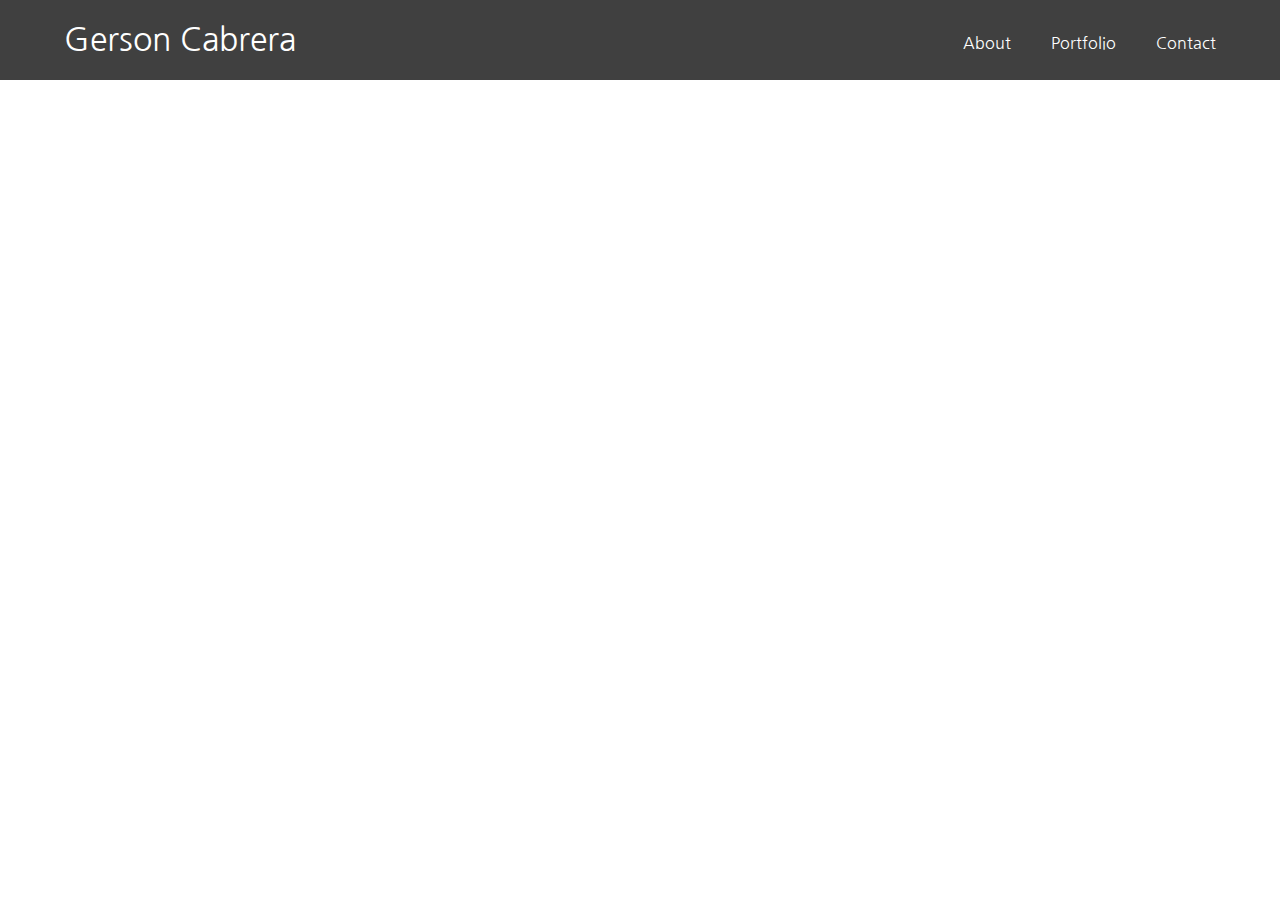
==== contact.html @ b2e4e01d "added header to portfolio.html and contact.html" ====
<!DOCTYPE html>
<html lang="en-us">

<head>
  <meta charset="UTF-8">
  <!-- CSS File -->
  <link rel="stylesheet" type="text/css" href="assets/css/style.css">
  <!-- Google Fonts Link -->
  <link href="https://fonts.googleapis.com/css?family=Nanum+Gothic|Quicksand&display=swap" rel="stylesheet">
  <title>Gerson Portfolio</title>
</head>

<body>
    <!-- Header -->
    <header class="header">
        <!-- Main Header in Header. Let's header be more flexible when adjusting or when changing screen size-->
        <div class="inner_header">
            <!-- Title in Header (My Name) -->
            <div class="name_container">
                    <h1>Gerson Cabrera</h1> <!-- CHANGE THIS WHEN YOU CAN! JUST AN EXAMPLE-->
            </div>
                <!-- Navigation Bar -->
                <ul class="navigation">
                    <a href="index.html"><li>About</li></a>
                    <a href="portfolio.html"><li>Portfolio</li></a>
                    <a href="contact.html"><li>Contact</li></a>
                </ul>
        </div>
    </header>

</body>
</html>
---- assets/css/style.css ----
/* This means it applies to everything*/
* {
margin: 0;
padding: 0;
list-style: none;
text-decoration: none;
}

.header {
    width: 100%;
    /*Change .navigation a{ margin-top } if you change height*/
    height: 80px;
    display: block;
    background-color: #404040;
}

.inner_header {
    width: 90%;
    height: 100%;
    display: block;
    margin: 0 auto;  
}

.name_container {
    height: 100%;
    display: table;
    float: left;
}

.name_container h1 {
    color: white;
    height: 100%;
    display: table-cell;
    vertical-align: middle;
    font-family: 'Nanum Gothic', sans-serif;
    font-size: 32px;
    font-weight: 200;
}

.navigation {
    float: right;
    height: 100%;
}
.navigation a{
    /* Change Margin-Top when changing the .header { height }*/
    margin-top: 12%;
    height: 0;
    display: table;
    float: left;
    padding: 0px 20px;
}

/* removes right padding of nav bar */
.navigation a:last-child{
    padding-right: 0;
}

.navigation a li{
    display: table-cell;
    vertical-align: middle;
    height: 100%;
    color: white;
    font-family: 'Nanum Gothic', sans-serif;
    font-size: 16px;
}

.navigation a li:hover{
    color: #c2f8ff;
}
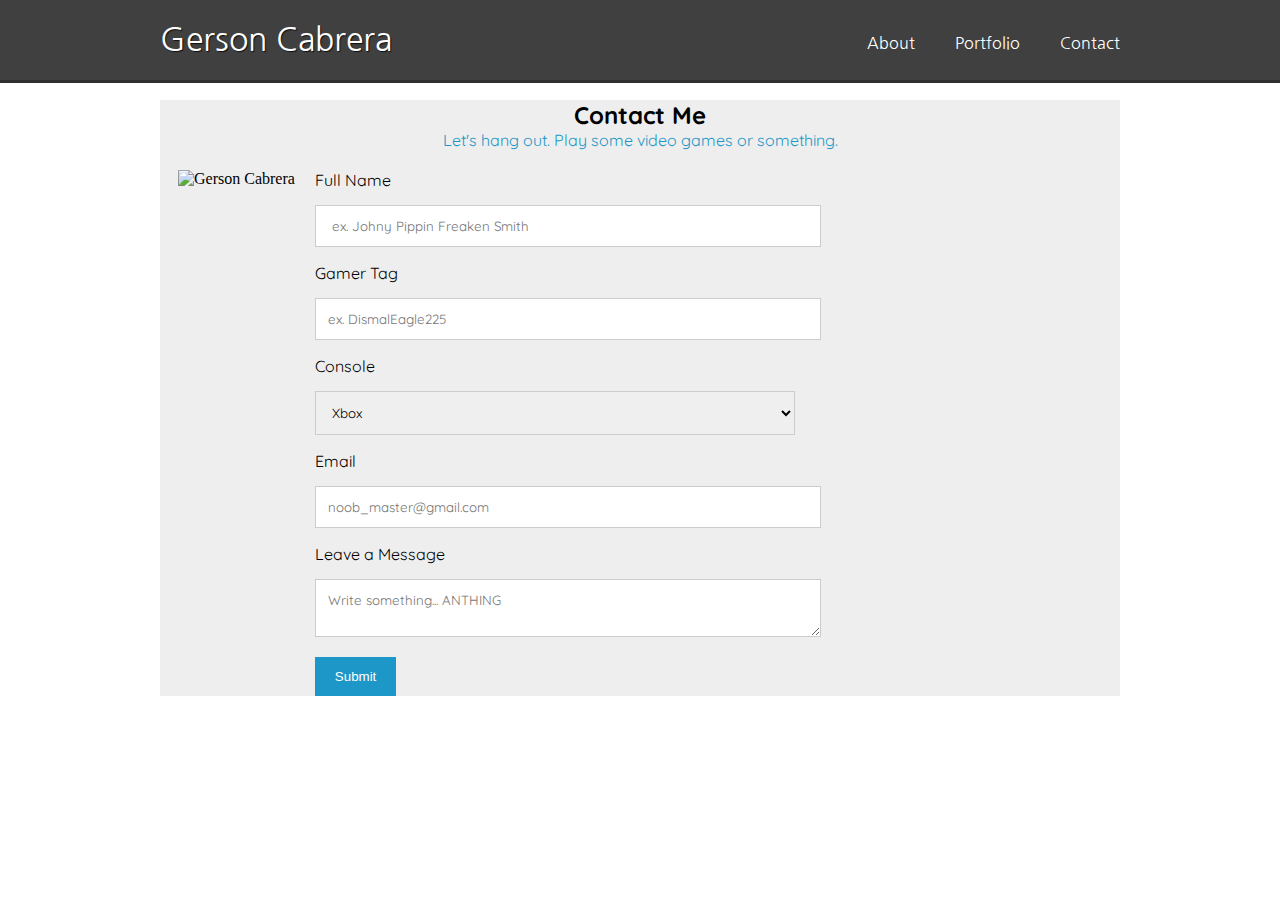
==== commit 4deb739c: "updated index and contact files" ====
--- a/contact.html
+++ b/contact.html
@@ -7,6 +7,12 @@
   <link rel="stylesheet" type="text/css" href="assets/css/style.css">
   <!-- Google Fonts Link -->
   <link href="https://fonts.googleapis.com/css?family=Nanum+Gothic|Quicksand&display=swap" rel="stylesheet">
+      <!-- USE BOTTOM TO ADD FONT-FAMILIES TO CSS -->  
+
+     <!--   font-family: 'Nanum Gothic', sans-serif;
+            font-family: 'Quicksand', sans-serif;  
+    -->
+
   <title>Gerson Portfolio</title>
 </head>
 
@@ -26,7 +32,42 @@
                     <a href="contact.html"><li>Contact</li></a>
                 </ul>
         </div>
+      <!-- "Shadow" under Header -->
+      <hr id="bottom-header-line">
     </header>
+
+    <div class="body_container">
+            <div id= "contact_header">
+              <h2>Contact Me</h2>
+              <p id="hang-out"> Let's hang out. Play some video games or something.</p>
+            </div>
+
+            <div class="clearfix">
+            
+            <img id="contact_image" src="https://via.placeholder.com/400x489" alt="Gerson Cabrera">
+              
+            <div class="contact_form">
+                <form>
+                  <label for="Name"> Full Name</label>
+                  <input type="text" id="name" name="FullName" placeholder=" ex. Johny Pippin Freaken Smith">
+                  <label for="Gamertag"> Gamer Tag</label>
+                  <input type="text" id="gamer_tag" name="gamertag" placeholder="ex. DismalEagle225">
+                  <label for="gamertag">Console</label>
+                        <select id="console" name="console">
+                            <option value="Xbox">Xbox</option>
+                            <option value="PS4">PS4</option>
+                            <option value="Steam">Steam</option>
+                            <option value="Minecraft">Minecraft</option>
+                         </select>
+                  <label for="Email">Email</label>
+                  <input type="text" id="email" name="Email" placeholder="noob_master@gmail.com">
+                  <label for="message">Leave a Message</label>
+                  <textarea id="message" name="message" placeholder="Write something... ANTHING"></textarea>
+                  <input type="submit" value="Submit">
+                </form>
+            </div>
+            </div>
+        
 
 </body>
 </html>--- a/assets/css/style.css
+++ b/assets/css/style.css
@@ -6,6 +6,7 @@
 text-decoration: none;
 }
 
+/* -------------------------------- HEADER -----------------------------------*/
 .header {
     width: 100%;
     /*Change .navigation a{ margin-top } if you change height*/
@@ -15,7 +16,8 @@
 }
 
 .inner_header {
-    width: 90%;
+    /* change width: 90%; if you want header to move when screen size is adjusted */
+    width: 960px;
     height: 100%;
     display: block;
     margin: 0 auto;  
@@ -29,6 +31,7 @@
 
 .name_container h1 {
     color: white;
+    text-shadow: 1px 1px 1px #101010;
     height: 100%;
     display: table-cell;
     vertical-align: middle;
@@ -65,5 +68,126 @@
 }
 
 .navigation a li:hover{
-    color: #c2f8ff;
-}+    text-shadow:1px 1px 6px rgb(99, 201, 241), 1px 1px 6px rgb(43, 191, 211);
+}
+
+#bottom-header-line {
+  background-color: #302e2e;
+  border: 0;
+  height: 3px;
+}
+
+/* -------------------------------- HEADER -----------------------------------*/
+
+/* -------------------------------- BODY -----------------------------------*/
+
+#about_me_header {
+  padding-top: 0;
+  padding-bottom: 23px;
+}
+
+/* THIS CLASS IS FOR ALL PAGES. CHANGE THIS IF YOU WANT TO CHANGE BODY ON ALL PAGEE */
+.body_container {
+    width: 960px;
+    margin: auto;
+    background-color:#eeeeee;
+}
+
+#bio_image {
+  float: left;
+  margin-top: 25px;
+  margin-right: 25px;
+}
+
+#about-paragraphs {
+  margin-top: 25px;
+}
+
+
+#main_bio {
+    margin-top: 20px;
+    margin-bottom: 20px;
+    padding: 24px;
+    font-size: 20px;
+    font-family: 'Nanum Gothic', sans-serif;
+    overflow: auto;
+}
+
+
+/* -------------------------------- BODY -----------------------------------*/
+
+/* ----------------------------- Portfolio ---------------------------------*/
+
+
+
+
+/* ----------------------------- Portfolio ---------------------------------*/
+
+/* ------------------------------ Contact ----------------------------------*/
+
+
+
+/* ------------------------------ Contact ----------------------------------*/
+
+#contact_header {
+    margin-top: 20px;
+    font-family: 'Quicksand', sans-serif;
+    text-align: center;
+}
+
+#hang-out {
+  font-family: 'Quicksand', sans-serif;
+  text-align: center;
+  color: #1c97c7;
+}
+
+/* Style inputs */
+input[type=text], select, textarea {
+    width: 100%;
+    padding: 12px;
+    border: 1px solid #ccc;
+    margin-top: 15px;
+    margin-bottom: 16px;
+    font-family: 'Quicksand', sans-serif;
+}
+  /* Submit Button */
+  input[type=submit] {
+    background-color: #1c97c7;
+    color: white;
+    padding: 12px 20px;
+    border: none;
+    cursor: pointer;
+  }
+  /* Color change for Submit Button */
+  input[type=submit]:hover {
+    background-color: #138cbb;
+  }
+  
+  /* Style the container/contact section */
+  .container {
+    border-radius: 5px;
+    background-color: #f2f2f2;
+    padding: 10px;
+
+  }
+
+  #contact_image {
+      float:left;
+      margin: 20px;
+      margin-left: 18px;
+  }
+  
+  .contact_form {
+    float: left;
+    width: 50%;
+    margin-top: 20px;
+    padding:0;
+    font-family: 'Quicksand', sans-serif;
+  }
+  
+  /* Clear floats after the columns */
+  .clearfix:after {
+    content: "";
+    display: table;
+    clear: both;
+  }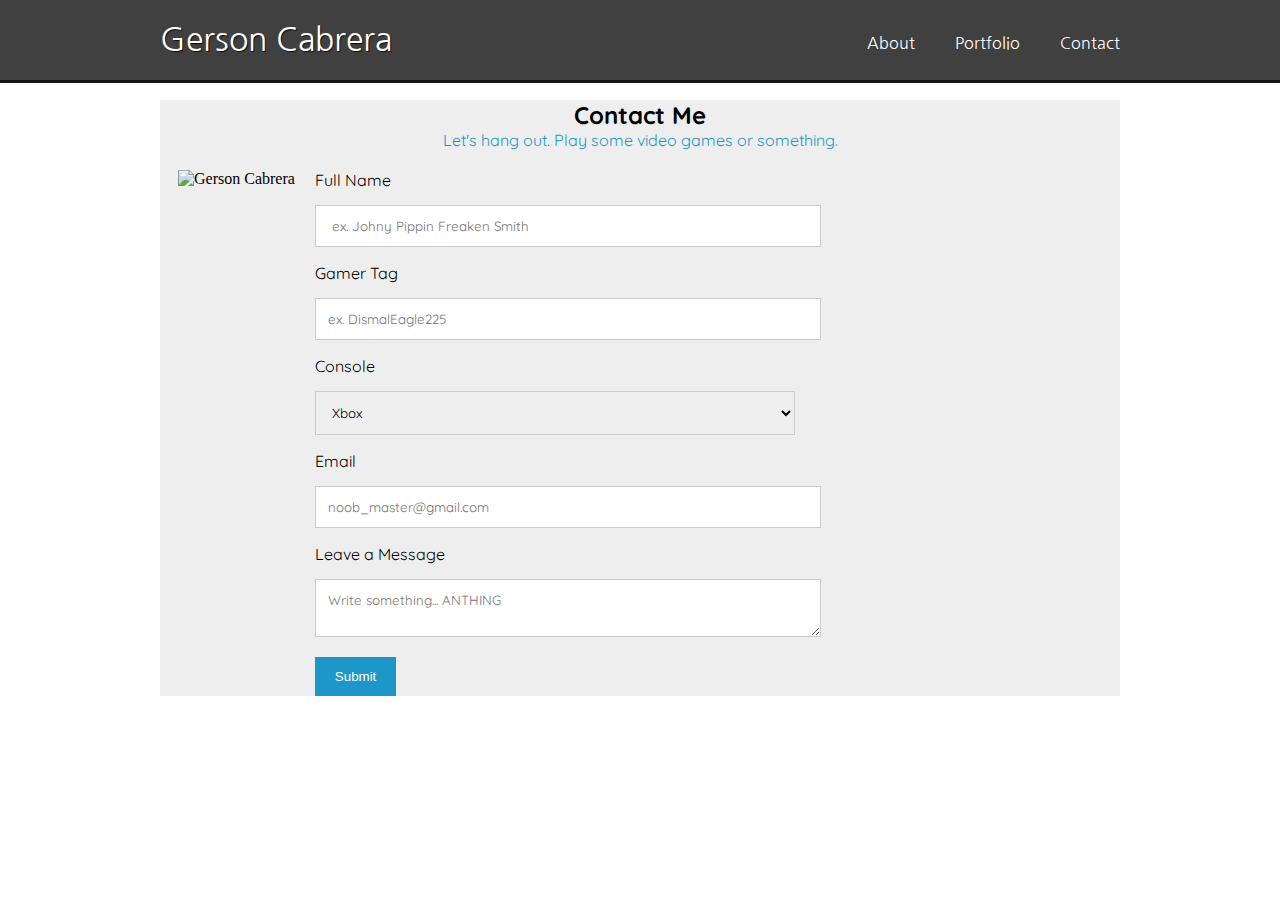
==== commit f3c0faa1: "figured out how to stack header in front of first photo" ====
--- a/contact.html
+++ b/contact.html
@@ -39,7 +39,7 @@
     <div class="body_container">
             <div id= "contact_header">
               <h2>Contact Me</h2>
-              <p id="hang-out"> Let's hang out. Play some video games or something.</p>
+              <p> Let's hang out. Play some video games or something.</p>
             </div>
 
             <div class="clearfix">
--- a/assets/css/style.css
+++ b/assets/css/style.css
@@ -72,7 +72,7 @@
 }
 
 #bottom-header-line {
-  background-color: #302e2e;
+  background-color: #141414;
   border: 0;
   height: 3px;
 }
@@ -86,6 +86,11 @@
   padding-bottom: 23px;
 }
 
+#bio-line {
+  height: 3px;
+  border: 0px;
+  background-color: #1c97c7;
+}
 /* THIS CLASS IS FOR ALL PAGES. CHANGE THIS IF YOU WANT TO CHANGE BODY ON ALL PAGEE */
 .body_container {
     width: 960px;
@@ -118,8 +123,47 @@
 
 /* ----------------------------- Portfolio ---------------------------------*/
 
-
-
+#portfolio_header {
+  margin-top: 20px;
+  font-family: 'Quicksand', sans-serif;
+  text-align: center;
+  padding-top: 20px;
+}
+
+#portfolio_header p {
+  color: #1c97c7;
+}
+
+.photo_grid {
+  margin: 0 auto;
+  padding: 20px;
+  float: left;
+}
+
+td {
+  padding: 10px;
+}
+
+#bear {
+  position: relative;
+  bottom: 10.5px;
+}
+
+#bear h3 {
+  text-align: center;
+  color: white;
+  background-color: #1c97c7;
+  border: #0f536e solid;
+  border-width: 1px;
+  width: 270px;
+  position: absolute;
+  bottom: 40px;
+  padding: 4px;
+}
+
+.clear {
+  clear: both;
+}
 
 /* ----------------------------- Portfolio ---------------------------------*/
 
@@ -135,7 +179,7 @@
     text-align: center;
 }
 
-#hang-out {
+#contact_header p {
   font-family: 'Quicksand', sans-serif;
   text-align: center;
   color: #1c97c7;
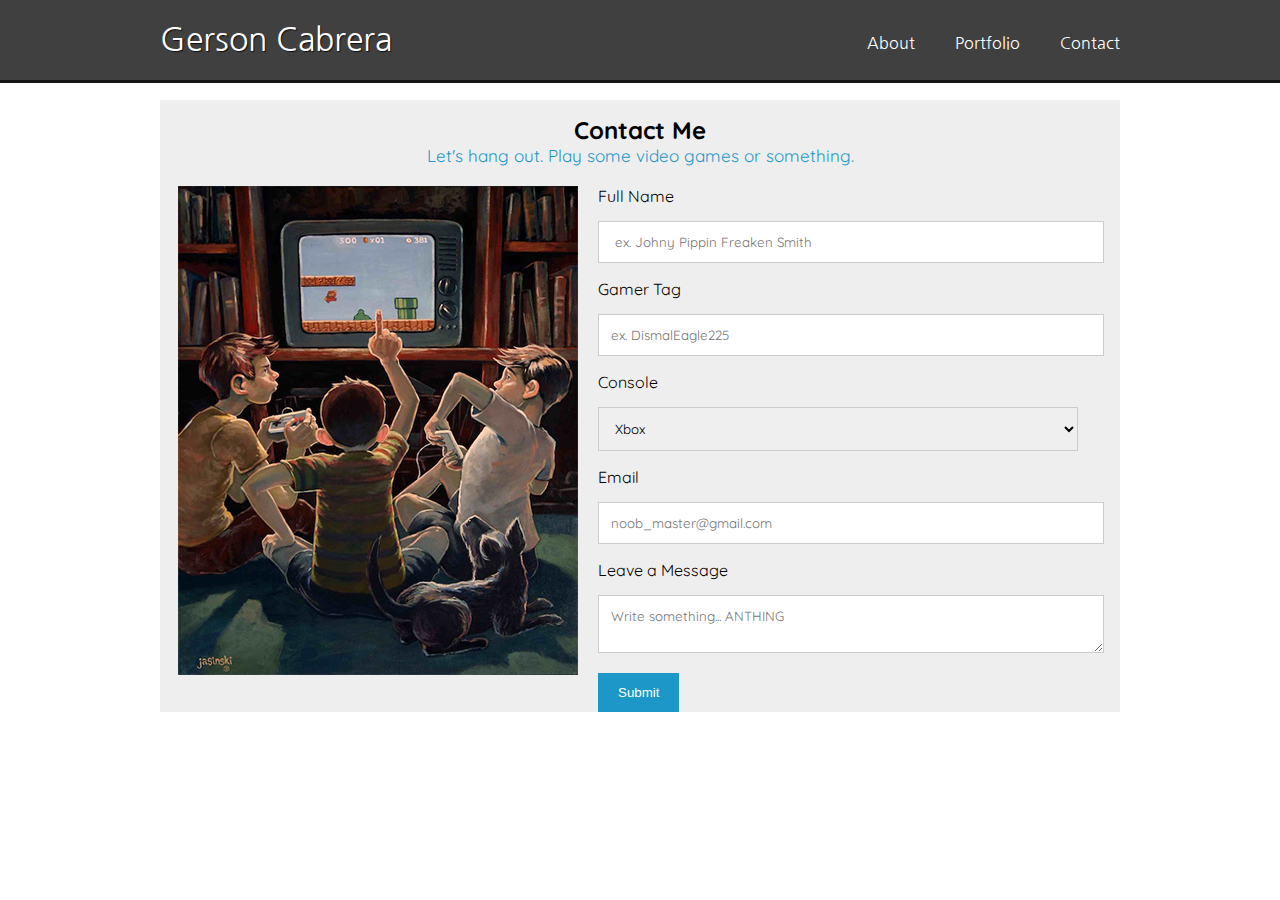
==== commit 7b4ad658: "resized all photos and replaced placeholder photos with actual photos" ====
--- a/contact.html
+++ b/contact.html
@@ -44,7 +44,7 @@
 
             <div class="clearfix">
             
-            <img id="contact_image" src="https://via.placeholder.com/400x489" alt="Gerson Cabrera">
+            <img id="contact_image" src="assets/images/contact-art-gaming.jpg" alt="Gerson Cabrera">
               
             <div class="contact_form">
                 <form>
--- a/assets/css/style.css
+++ b/assets/css/style.css
@@ -82,8 +82,8 @@
 /* -------------------------------- BODY -----------------------------------*/
 
 #about_me_header {
+  padding: 25px;
   padding-top: 0;
-  padding-bottom: 23px;
 }
 
 #bio-line {
@@ -100,8 +100,10 @@
 
 #bio_image {
   float: left;
-  margin-top: 25px;
-  margin-right: 25px;
+  margin: 25px;
+  margin-bottom: 5px;
+  margin-left: 0;
+
 }
 
 #about-paragraphs {
@@ -113,7 +115,7 @@
     margin-top: 20px;
     margin-bottom: 20px;
     padding: 24px;
-    font-size: 20px;
+    font-size: 17px;
     font-family: 'Nanum Gothic', sans-serif;
     overflow: auto;
 }
@@ -132,11 +134,13 @@
 
 #portfolio_header p {
   color: #1c97c7;
+  font-size: 17px;
 }
 
 .photo_grid {
   margin: 0 auto;
   padding: 20px;
+  padding-top: 25px;
   float: left;
 }
 
@@ -148,7 +152,6 @@
   position: relative;
   bottom: 10.5px;
 }
-
 #bear h3 {
   text-align: center;
   color: white;
@@ -159,6 +162,92 @@
   position: absolute;
   bottom: 40px;
   padding: 4px;
+  font-family: 'Quicksand', sans-serif; 
+}
+
+#gamer {
+  position: relative;
+  bottom: 10.5px;
+}
+#gamer h3 {
+  text-align: center;
+  color: white;
+  background-color: #1c97c7;
+  border: #0f536e solid;
+  border-width: 1px;
+  width: 270px;
+  position: absolute;
+  bottom: 40px;
+  padding: 4px;
+  font-family: 'Quicksand', sans-serif; 
+}
+
+#money {
+  position: relative;
+  bottom: 10.5px;
+}
+#money h3 {
+  text-align: center;
+  color: white;
+  background-color: #1c97c7;
+  border: #0f536e solid;
+  border-width: 1px;
+  width: 270px;
+  position: absolute;
+  bottom: 40px;
+  padding: 4px;
+  font-family: 'Quicksand', sans-serif; 
+}
+
+#bitcoin {
+  position: relative;
+  bottom: 10.5px;
+}
+#bitcoin h3 {
+  text-align: center;
+  color: white;
+  background-color: #1c97c7;
+  border: #0f536e solid;
+  border-width: 1px;
+  width: 270px;
+  position: absolute;
+  bottom: 40px;
+  padding: 4px;
+  font-family: 'Quicksand', sans-serif; 
+}
+
+#gun {
+  position: relative;
+  bottom: 10.5px;
+}
+#gun h3 {
+  text-align: center;
+  color: white;
+  background-color: #1c97c7;
+  border: #0f536e solid;
+  border-width: 1px;
+  width: 270px;
+  position: absolute;
+  bottom: 40px;
+  padding: 4px;
+  font-family: 'Quicksand', sans-serif; 
+}
+
+#ultra {
+  position: relative;
+  bottom: 10.5px;
+}
+#ultra h3 {
+  text-align: center;
+  color: white;
+  background-color: #1c97c7;
+  border: #0f536e solid;
+  border-width: 1px;
+  width: 270px;
+  position: absolute;
+  bottom: 40px;
+  padding: 4px;
+  font-family: 'Quicksand', sans-serif; 
 }
 
 .clear {
@@ -177,10 +266,13 @@
     margin-top: 20px;
     font-family: 'Quicksand', sans-serif;
     text-align: center;
+    padding: 15px;
+    padding-bottom: 0;
 }
 
 #contact_header p {
   font-family: 'Quicksand', sans-serif;
+  font-size: 17px;
   text-align: center;
   color: #1c97c7;
 }
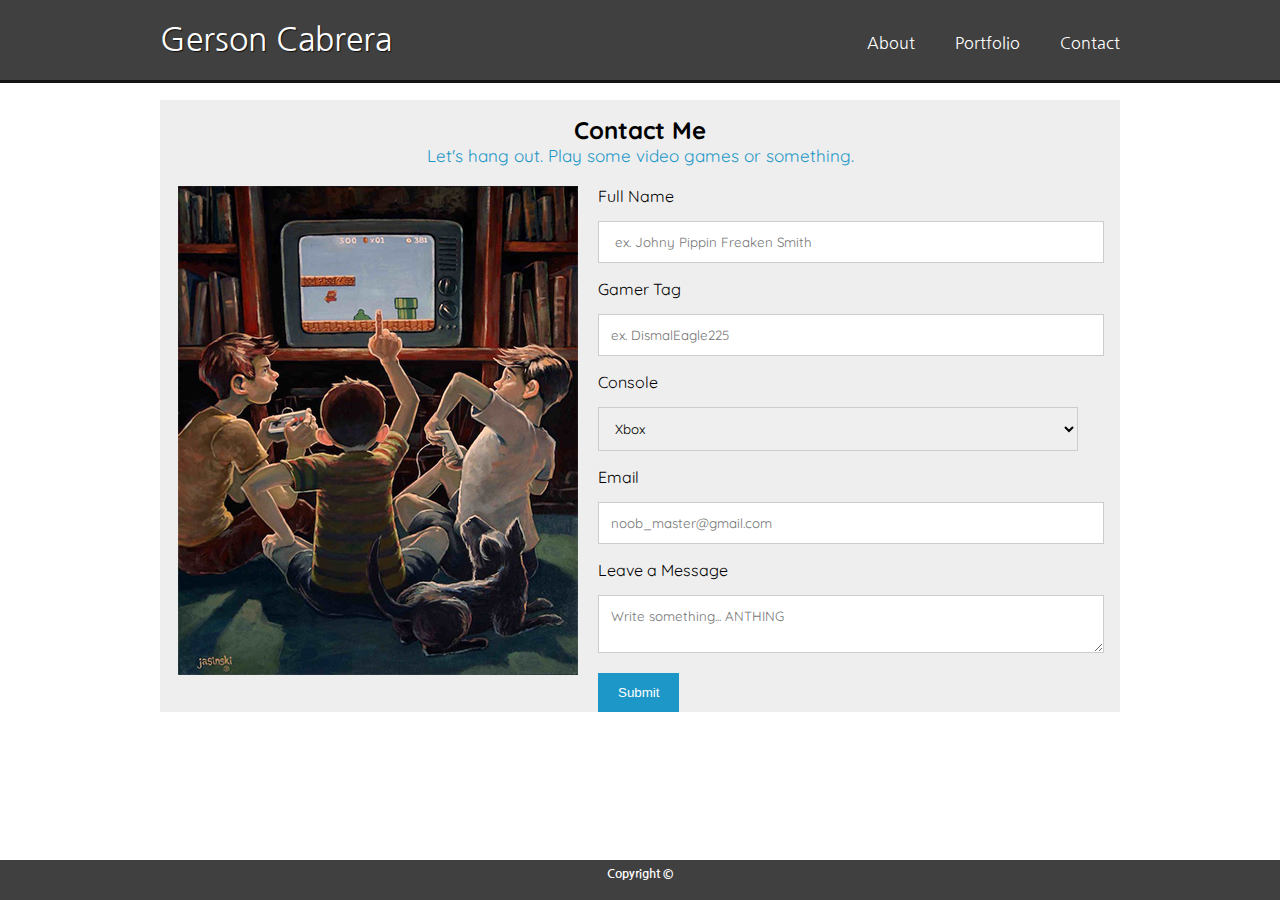
==== commit 2c421b9a: "added footer to all pages, edited 'about me' font size in index.html" ====
--- a/contact.html
+++ b/contact.html
@@ -17,6 +17,8 @@
 </head>
 
 <body>
+
+  <section class= "content"> <!-- for the footer-->
     <!-- Header -->
     <header class="header">
         <!-- Main Header in Header. Let's header be more flexible when adjusting or when changing screen size-->
@@ -67,7 +69,11 @@
                 </form>
             </div>
             </div>
-        
+  </section>
 
 </body>
+
+<footer>
+  <h4>Copyright ©</h4>
+</footer>
 </html>--- a/assets/css/style.css
+++ b/assets/css/style.css
@@ -84,6 +84,8 @@
 #about_me_header {
   padding: 25px;
   padding-top: 0;
+  padding-left: 0;
+  font-size: 40px;
 }
 
 #bio-line {
@@ -326,4 +328,34 @@
     content: "";
     display: table;
     clear: both;
+  }
+
+  /* ----------------- Contact ------------- */
+
+  html {
+    height: 100%;
+  }
+
+  body {
+    height: 100vh;
+
+    display: flex;
+    flex-direction: column;
+  }
+
+  .content {
+    flex:1;
+  }
+
+  footer {
+    background-color: #404040;
+    color: white;
+    height: 40px;
+    text-align: center;
+  }
+
+  footer h4 {
+    padding: 8px;
+    font-family: 'Nanum Gothic', sans-serif;
+    font-size: 12px;
   }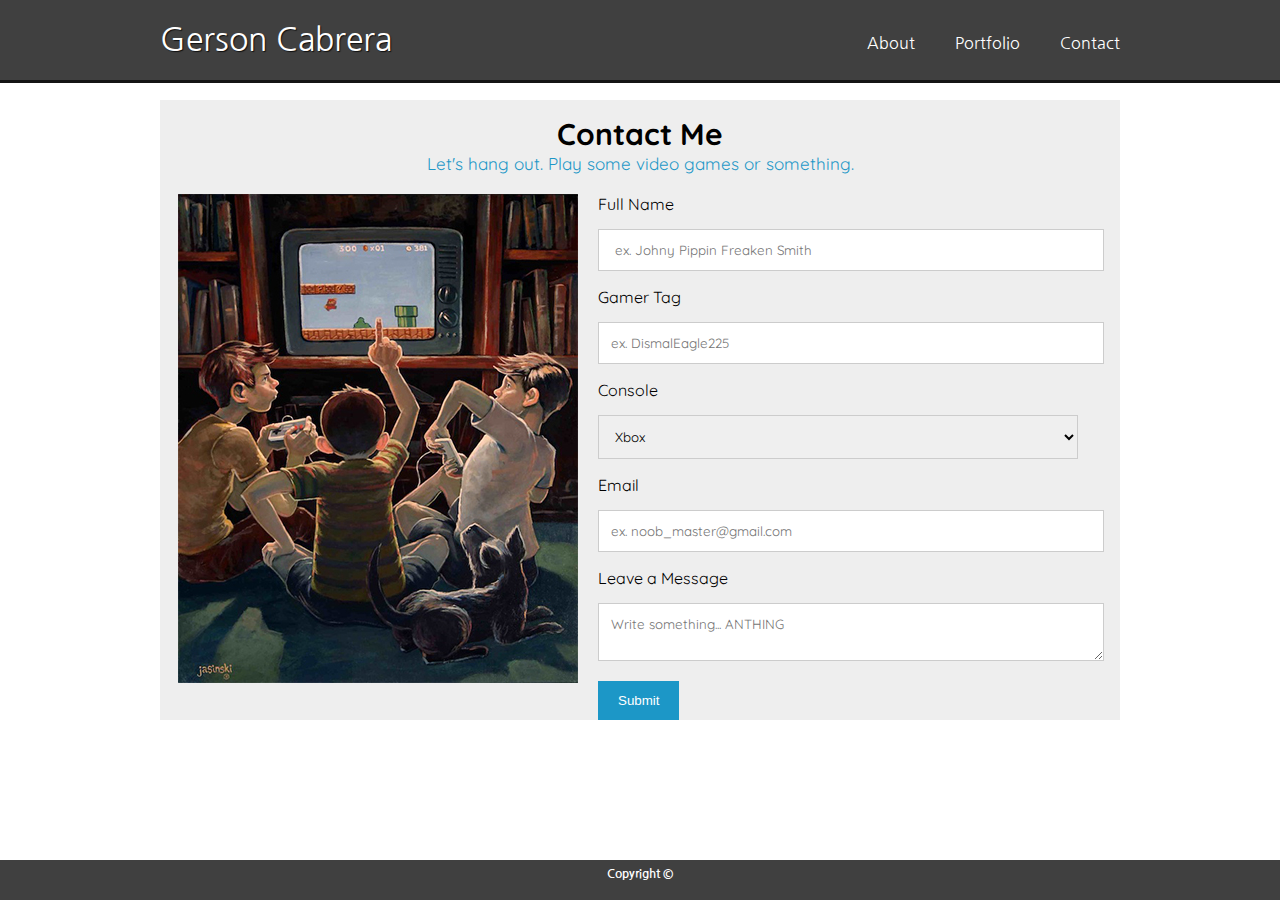
==== commit 316dbd9f: "add 'ex.' to noob_master@gmail.com text in contact list" ====
--- a/contact.html
+++ b/contact.html
@@ -62,7 +62,7 @@
                             <option value="Minecraft">Minecraft</option>
                          </select>
                   <label for="Email">Email</label>
-                  <input type="text" id="email" name="Email" placeholder="noob_master@gmail.com">
+                  <input type="text" id="email" name="Email" placeholder="ex. noob_master@gmail.com">
                   <label for="message">Leave a Message</label>
                   <textarea id="message" name="message" placeholder="Write something... ANTHING"></textarea>
                   <input type="submit" value="Submit">
--- a/assets/css/style.css
+++ b/assets/css/style.css
@@ -134,6 +134,10 @@
   padding-top: 20px;
 }
 
+#portfolio_header h1 {
+  font-size: 30px;
+}
+
 #portfolio_header p {
   color: #1c97c7;
   font-size: 17px;
@@ -270,6 +274,10 @@
     text-align: center;
     padding: 15px;
     padding-bottom: 0;
+}
+
+#contact_header h2 {
+  font-size: 30px;
 }
 
 #contact_header p {
